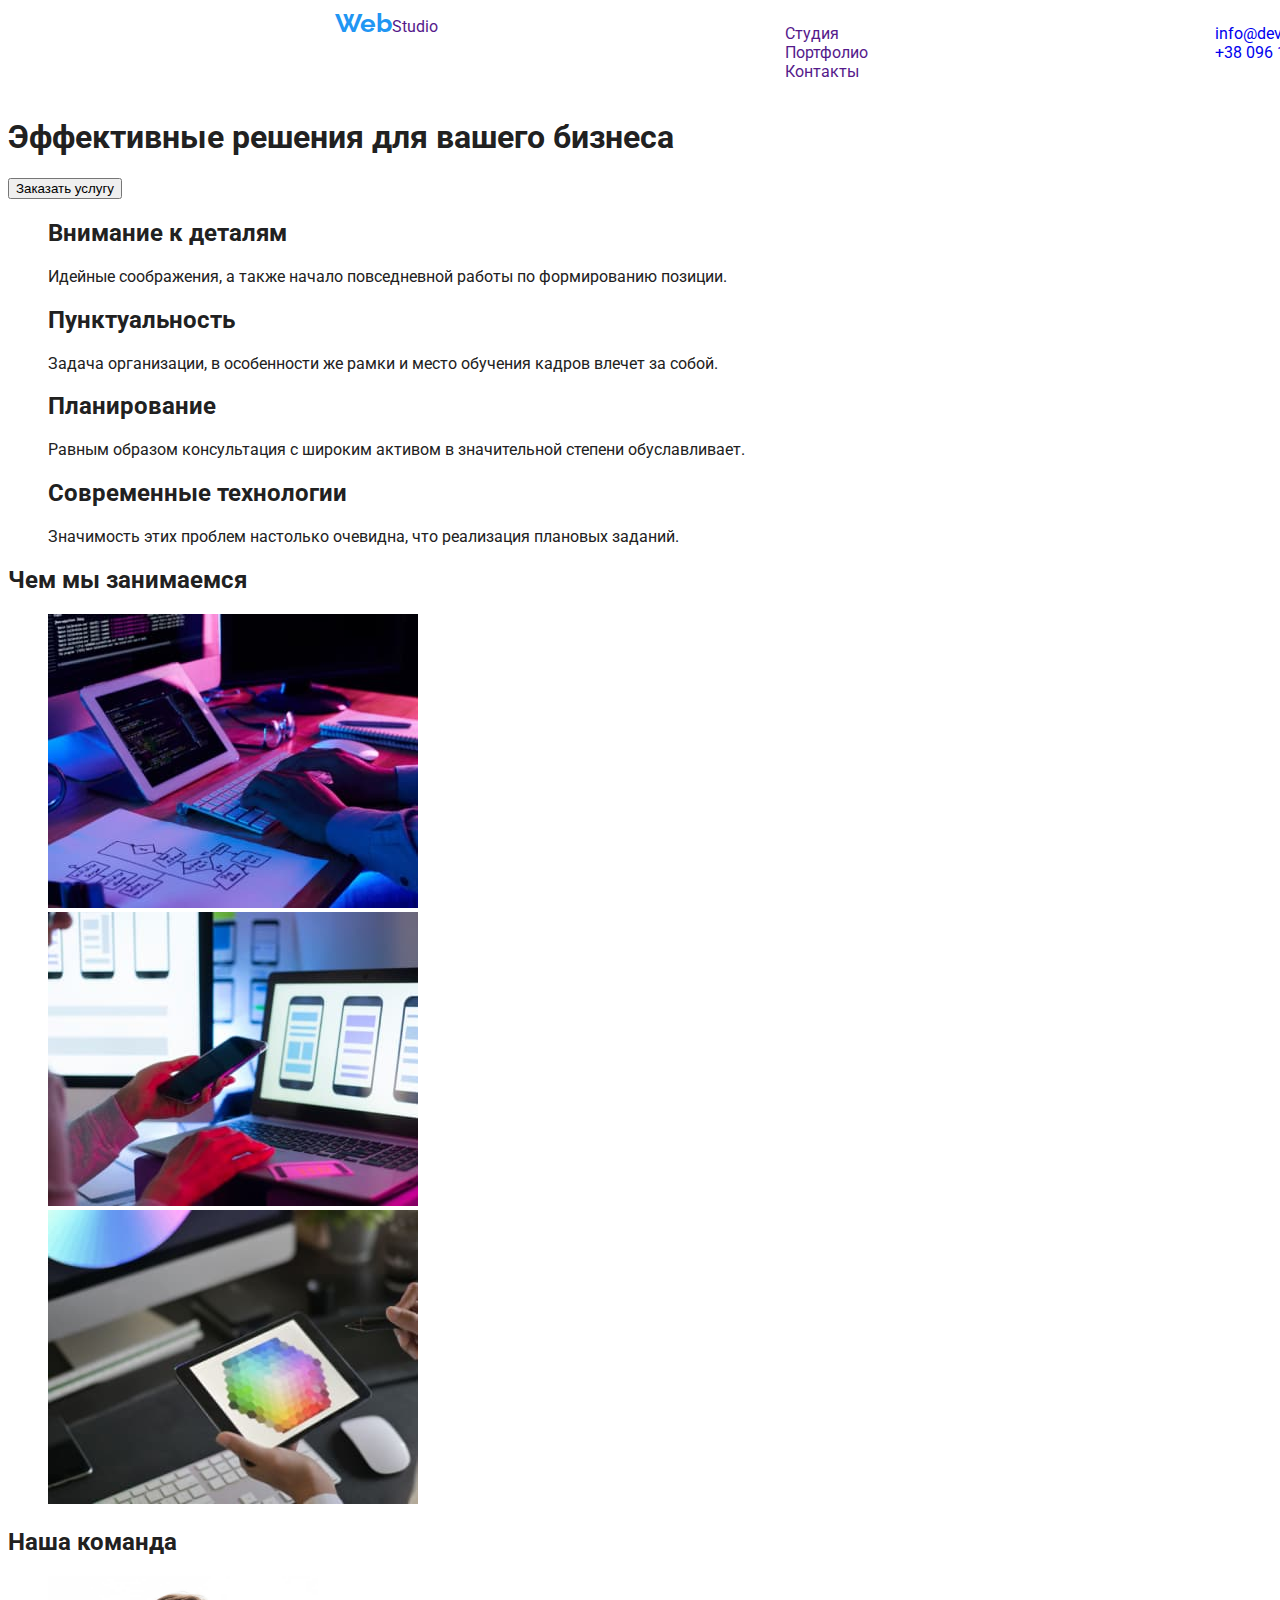
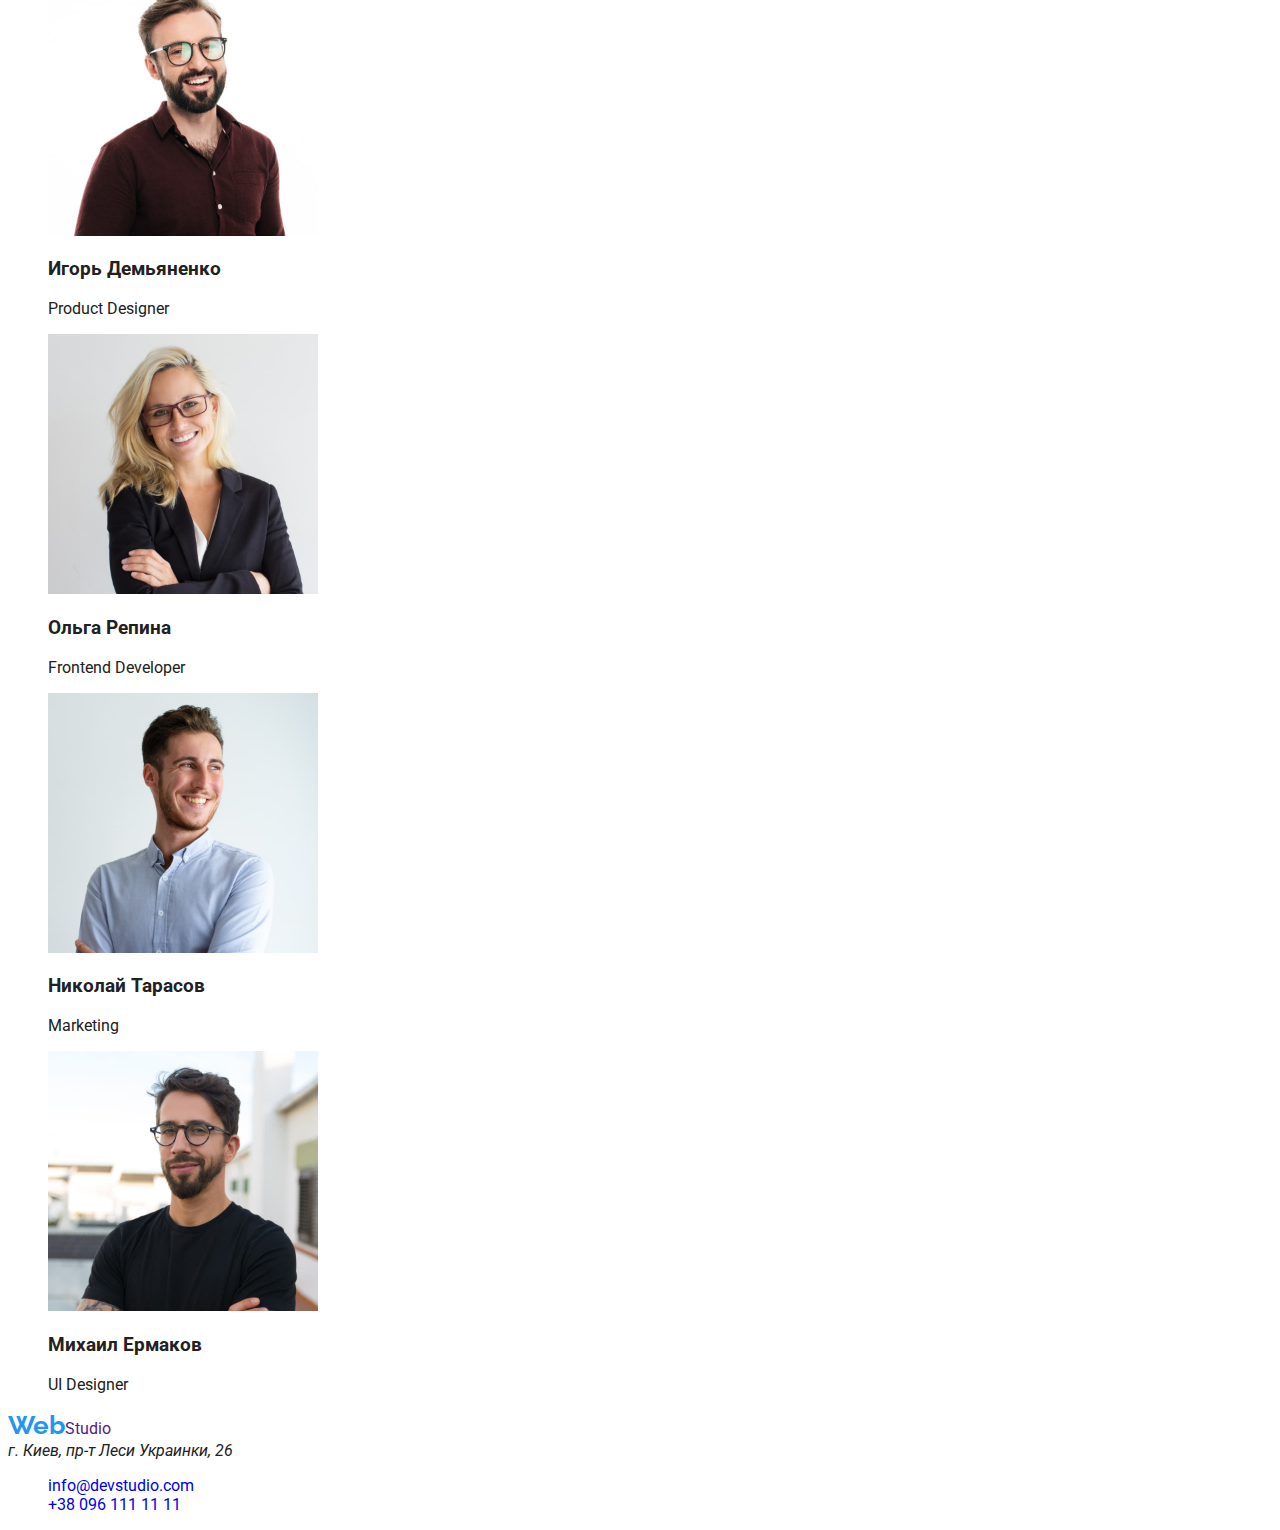
==== index.html @ 3cb08633 "Initial commit" ====
<!DOCTYPE html>
<html lang="ru">
  <head>
    <meta charset="UTF-8" />
    <meta http-equiv="X-UA-Compatible" content="IE=edge" />
    <meta name="viewport" content="width=device-width, initial-scale=1.0" />
    <title>Студія</title>
    <link rel="stylesheet" href="./styles/styles.css" />
    <link rel="preconnect" href="https://fonts.googleapis.com" />
    <link rel="preconnect" href="https://fonts.gstatic.com" crossorigin />
    <link
      href="https://fonts.googleapis.com/css2?family=Raleway:wght@700&family=Roboto:wght@400;500;700;900&display=swap"
      rel="stylesheet"
    />
  </head>
  <body>
    <!-- header-section -->
    <header class="header">
      <a href="" class="link"
        ><span class="logo">Web</span><span class="logo-header">Studio</span></a
      >
      <nav class="nav">
        <ul class="list">
          <li class="item">
            <a href="" class="link">Студия</a>
          </li>
          <li class="item">
            <a href="" class="link">Портфолио</a>
          </li>
          <li class="item">
            <a href="" class="link">Контакты</a>
          </li>
        </ul>
      </nav>
      <ul class="list">
        <li>
          <a href="mailto:info@devstudio.com" class="link"
            >info@devstudio.com</a
          >
        </li>
        <li>
          <a href="tel:+380961111111" class="link">+38 096 111 11 11</a>
        </li>
      </ul>
    </header>
    <!-- main-section -->
    <main>
      <!-- hero-section -->
      <section>
        <h1 class="hero title">Эффективные решения для вашего бизнеса</h1>
        <button type="button" class="hero btn">Заказать услугу</button>
      </section>
      <!-- galery-section -->
      <section class="gallery">
        <ul class="list">
          <li>
            <h2 class="title">Внимание к деталям</h2>
            <p class="text">
              Идейные соображения, а также начало повседневной работы по
              формированию позиции.
            </p>
          </li>
          <li>
            <h2 class="title">Пунктуальность</h2>
            <p class="text">
              Задача организации, в особенности же рамки и место обучения кадров
              влечет за собой.
            </p>
          </li>
          <li>
            <h2 class="title">Планирование</h2>
            <p class="text">
              Равным образом консультация с широким активом в значительной
              степени обуславливает.
            </p>
          </li>
          <li>
            <h2 class="title">Современные технологии</h2>
            <p class="text">
              Значимость этих проблем настолько очевидна, что реализация
              плановых заданий.
            </p>
          </li>
        </ul>
      </section>
      <!-- work-section -->
      <section class="work">
        <h2 class="title">Чем мы занимаемся</h2>
        <ul class="list">
          <li class="item">
            <img src="./images/box1.jpg" alt="desktop" width="370" />
          </li>
          <li class="item">
            <img src="./images/box2.jpg" alt="phone" width="370" />
          </li>
          <li class="item">
            <img src="./images/box3.jpg" alt="tablet" width="370" />
          </li>
        </ul>
      </section>
      <!-- teams-section -->
      <section class="teams">
        <h2>Наша команда</h2>
        <ul class="list">
          <li>
            <img src="./images/img1.jpg" alt="user-image" width="270" />
            <h3 class="user">Игорь Демьяненко</h3>
            <p class="position">Product Designer</p>
          </li>
          <li>
            <img src="./images/img2.jpg" alt="user-image" width="270" />
            <h3 class="user">Ольга Репина</h3>
            <p class="position">Frontend Developer</p>
          </li>
          <li>
            <img src="./images/img3.jpg" alt="user-image" width="270" />
            <h3 class="user">Николай Тарасов</h3>
            <p class="position">Marketing</p>
          </li>
          <li>
            <img src="./images/img4.jpg" alt="user-image" width="270" />
            <h3 class="user">Михаил Ермаков</h3>
            <p class="position">UI Designer</p>
          </li>
        </ul>
      </section>
    </main>
    <!-- footer-section -->
    <footer class="footer">
      <a href="" class="link"
        ><span class="logo">Web</span><span class="logo-footer">Studio</span></a
      >
      <address class="address">г. Киев, пр-т Леси Украинки, 26</address>
      <ul class="list">
        <li class="item">
          <a href="mailto:info@devstudio.com" class="link"
            >info@devstudio.com</a
          >
        </li>
        <li class="item">
          <a href="tel:+380961111111" class="link">+38 096 111 11 11</a>
        </li>
      </ul>
    </footer>
  </body>
</html>
---- styles/styles.css ----
:root {
  --primal-text: #212121;
  --logo-text: #2196f3;
  --logo-header: #000000;
  --logo-footer: #ffffff;
  --slave-text: #757575;
}
body {
  color: var(--primal-text);
  background-color: var(--logo-footer);
  font-family: roboto, sans-serif;
  /* width: 1640px;
  height: 2349px;
  margin-left: auto;
  margin-right: auto;
  padding-let: 20px;
  padding-righft: 20px;
  padding-right: 20px; */
}
.header {
  margin-left: auto;
  margin-right: auto;
  /* text-align: center; */
  width: 1640px;
  padding-left: 20px;
  padding-right: 20px;
  display: flex;
  justify-content: space-evenly;
}

.header {
  /* outline: 2px solid #000000; */
}

.list {
  list-style: none;
  /* margin: 0;
  padding: 0; */
}
.link {
  text-decoration: none;
}
.logo {
  color: var(--logo-text);
  font-family: raleway, sans-serif;
  font-size: 26px;
  font-weight: 700;
  line-height: 1.2;
}
.logo-head {
  color: var(--logo-header);
  font-family: raleway, sans-serif;
  font-size: 26px;
  font-weight: 700;
  line-height: 1.4;
}
.logo-foter {
  /* color: var(--logo-footer); */
  font-family: raleway, sans-serif;
  font-size: 26px;
  font-weight: 700;
  line-height: 1.4;
}
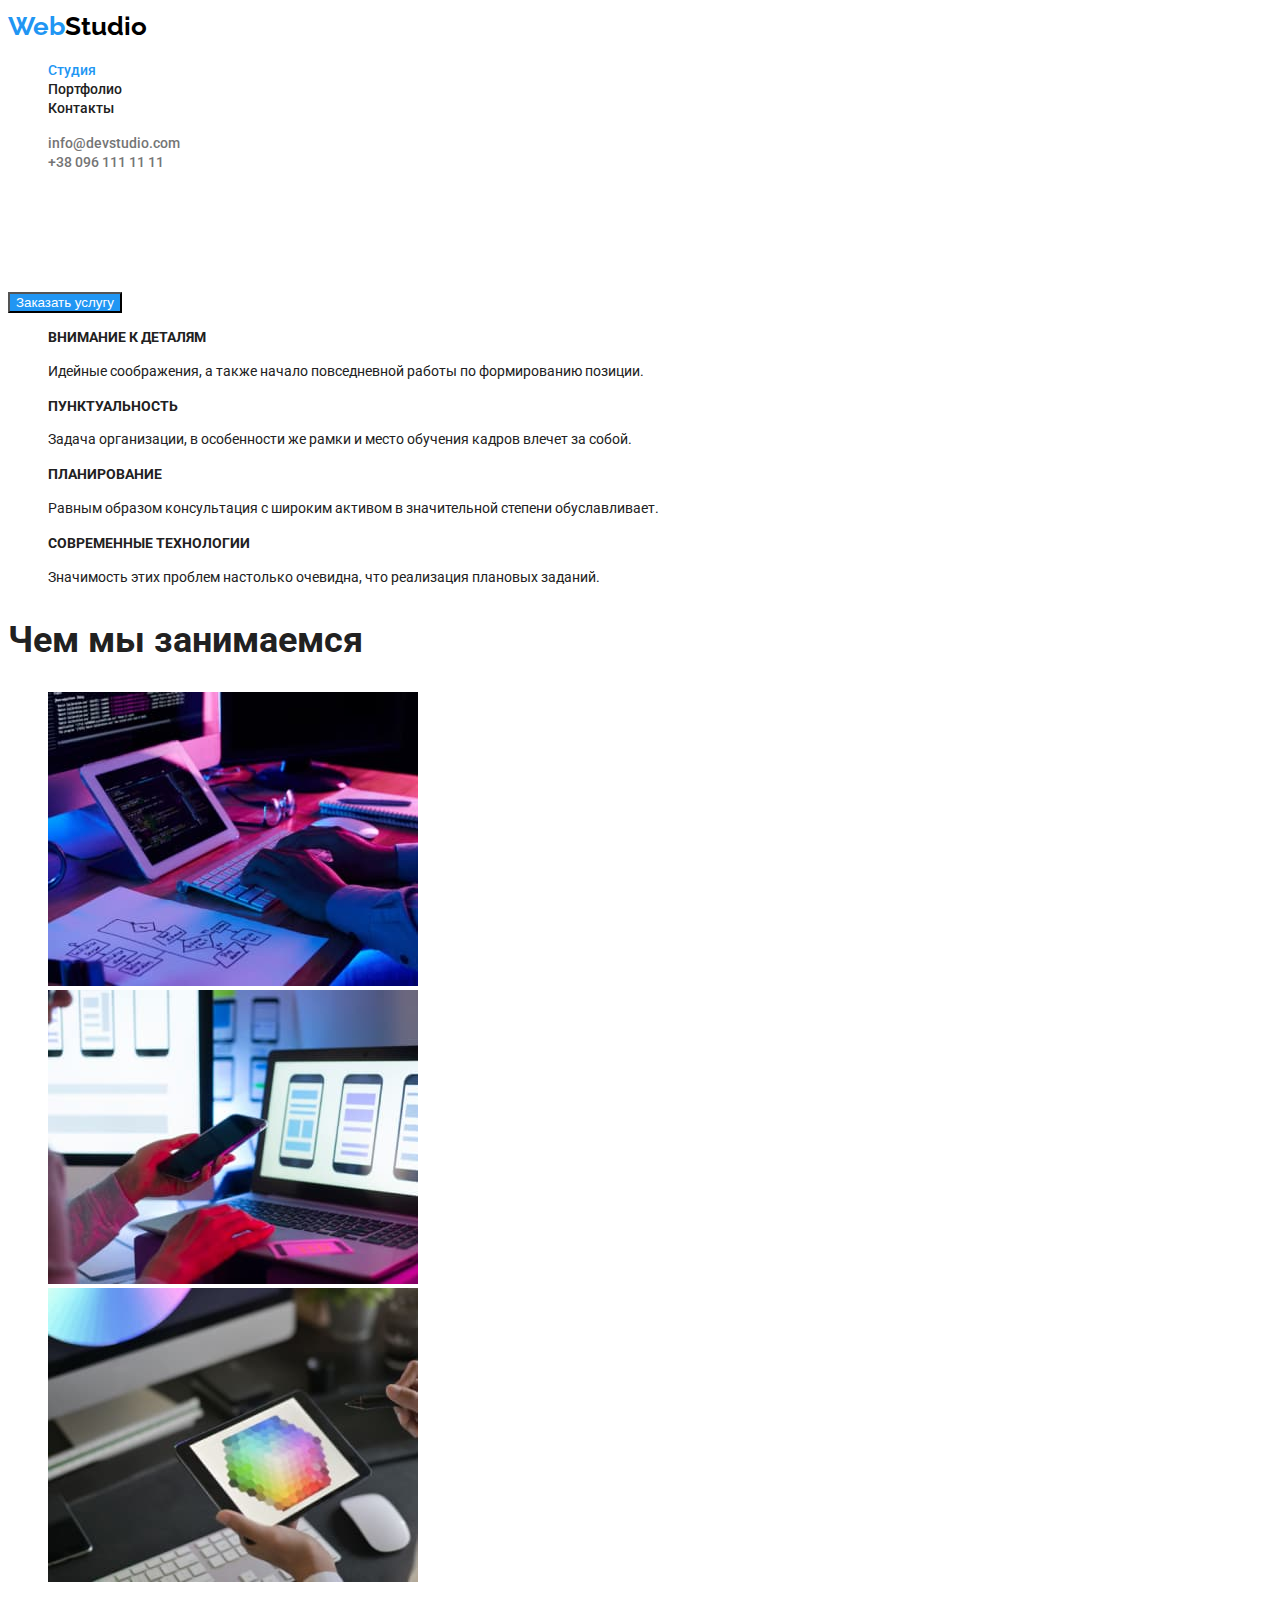
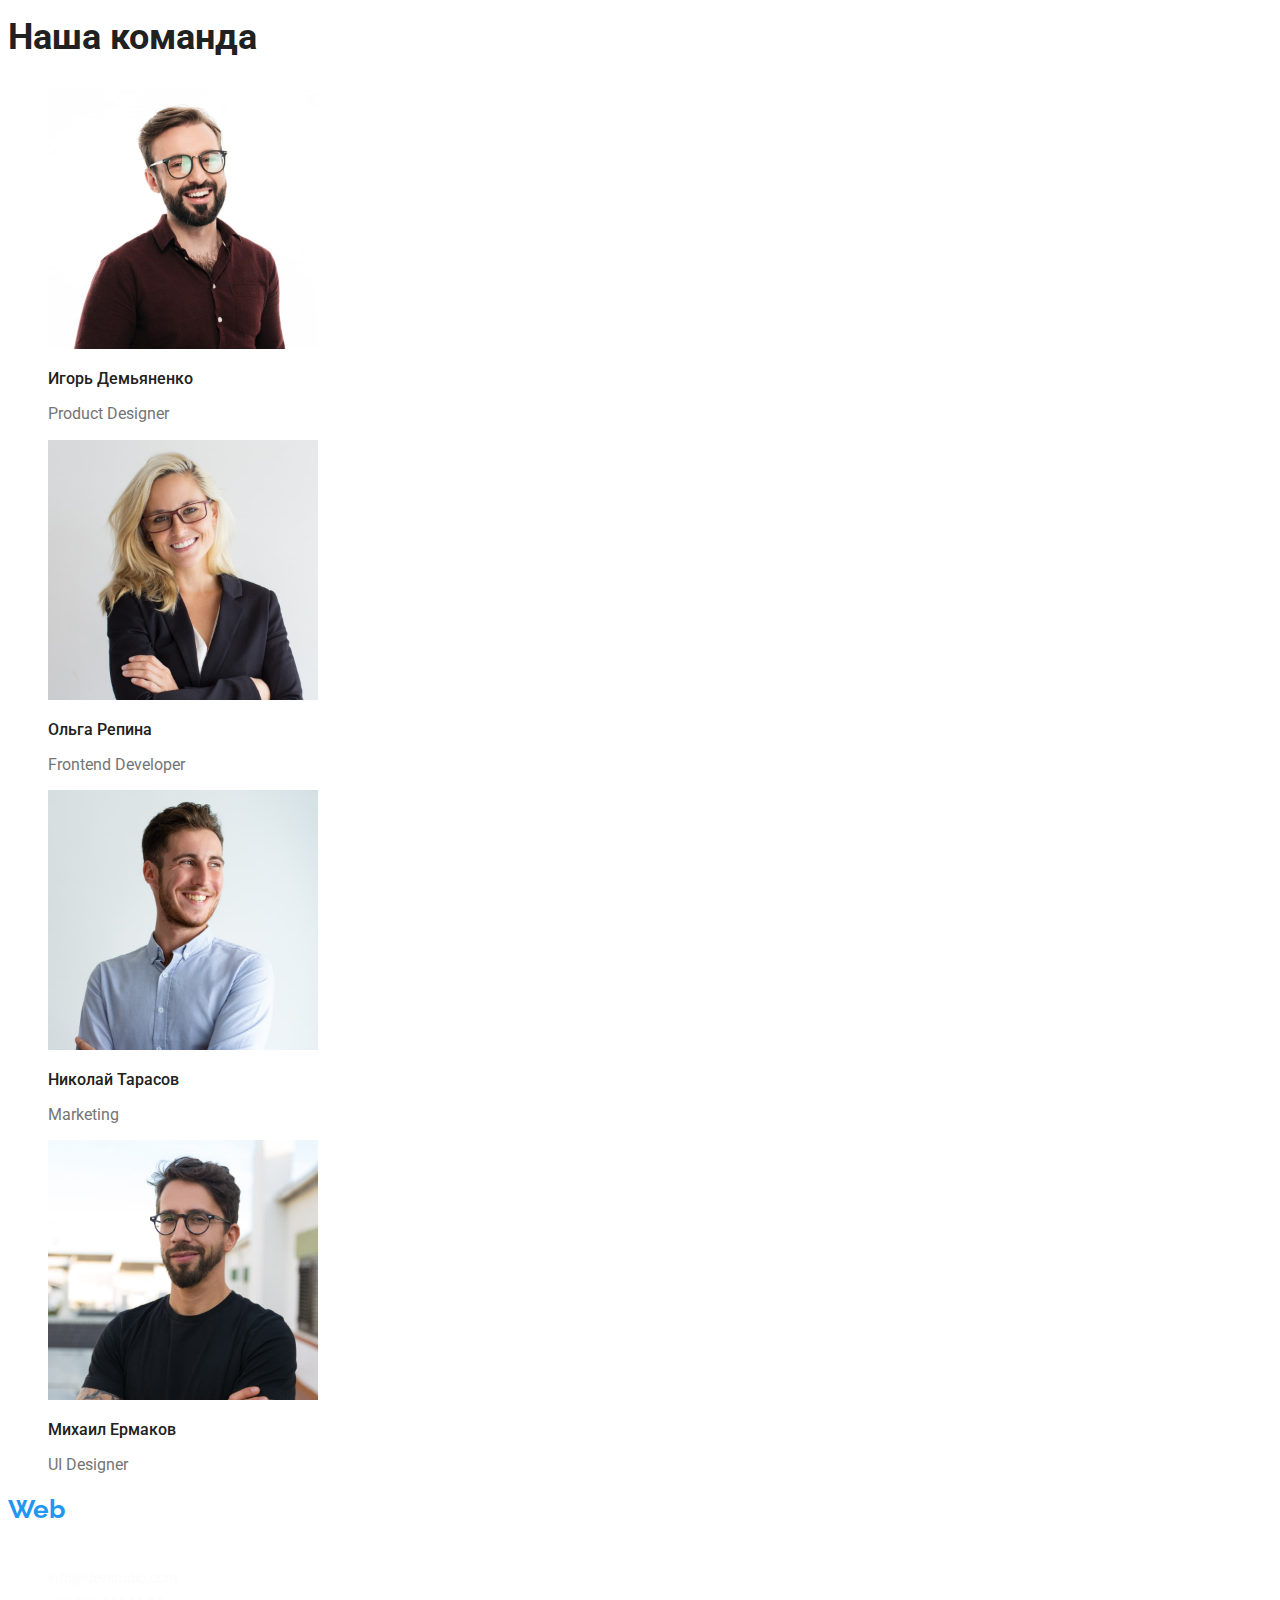
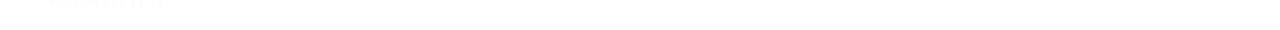
==== commit 7c819c1f: "Rozmitka class" ====
--- a/index.html
+++ b/index.html
@@ -6,8 +6,6 @@
     <meta name="viewport" content="width=device-width, initial-scale=1.0" />
     <title>Студія</title>
     <link rel="stylesheet" href="./styles/styles.css" />
-    <link rel="preconnect" href="https://fonts.googleapis.com" />
-    <link rel="preconnect" href="https://fonts.gstatic.com" crossorigin />
     <link
       href="https://fonts.googleapis.com/css2?family=Raleway:wght@700&family=Roboto:wght@400;500;700;900&display=swap"
       rel="stylesheet"
@@ -16,67 +14,70 @@
   <body>
     <!-- header-section -->
     <header class="header">
-      <a href="" class="link"
-        ><span class="logo">Web</span><span class="logo-header">Studio</span></a
+      <a class="link logo-link" href="./index.html"
+        >Web<span class="logo-header">Studio</span></a
       >
       <nav class="nav">
-        <ul class="list">
-          <li class="item">
-            <a href="" class="link">Студия</a>
+        <ul class="list nav-list">
+          <li class="nav-item">
+            <a class="link nav-link" href="./index.html">
+              <span class="nav-title">Студия</span></a
+            >
           </li>
-          <li class="item">
-            <a href="" class="link">Портфолио</a>
+          <li class="nav-item">
+            <a class="link nav-link" href="./portfolio.html">Портфолио</a>
           </li>
-          <li class="item">
-            <a href="" class="link">Контакты</a>
+          <li class="nav-item">
+            <a class="link nav-link" href="">Контакты</a>
           </li>
         </ul>
       </nav>
-      <ul class="list">
-        <li>
-          <a href="mailto:info@devstudio.com" class="link"
+      <ul class="list header-list">
+        <li class="header-item">
+          <a class="link header-contacts" href="mailto:info@devstudio.com"
             >info@devstudio.com</a
           >
         </li>
-        <li>
-          <a href="tel:+380961111111" class="link">+38 096 111 11 11</a>
+        <li class="header-item">
+          <a class="link header-contacts" href="tel:+380961111111"
+            >+38 096 111 11 11</a
+          >
         </li>
       </ul>
     </header>
-    <!-- main-section -->
     <main>
       <!-- hero-section -->
-      <section>
-        <h1 class="hero title">Эффективные решения для вашего бизнеса</h1>
-        <button type="button" class="hero btn">Заказать услугу</button>
+      <section class="hero">
+        <h1 class="hero-title">Эффективные решения для вашего бизнеса</h1>
+        <button class="hero-btn" type="button">Заказать услугу</button>
       </section>
-      <!-- galery-section -->
+      <!-- gallery-section -->
       <section class="gallery">
-        <ul class="list">
-          <li>
-            <h2 class="title">Внимание к деталям</h2>
-            <p class="text">
+        <ul class="list gallery-list">
+          <li class="gallery-item">
+            <h2 class="gallery-title">Внимание к деталям</h2>
+            <p class="gallery-desc">
               Идейные соображения, а также начало повседневной работы по
               формированию позиции.
             </p>
           </li>
-          <li>
-            <h2 class="title">Пунктуальность</h2>
-            <p class="text">
+          <li class="gallery-item">
+            <h2 class="gallery-title">Пунктуальность</h2>
+            <p class="gallery-desc">
               Задача организации, в особенности же рамки и место обучения кадров
               влечет за собой.
             </p>
           </li>
-          <li>
-            <h2 class="title">Планирование</h2>
-            <p class="text">
+          <li class="gallery-item">
+            <h2 class="gallery-title">Планирование</h2>
+            <p class="gallery-desc">
               Равным образом консультация с широким активом в значительной
               степени обуславливает.
             </p>
           </li>
-          <li>
-            <h2 class="title">Современные технологии</h2>
-            <p class="text">
+          <li class="gallery-item">
+            <h2 class="gallery-title">Современные технологии</h2>
+            <p class="gallery-desc">
               Значимость этих проблем настолько очевидна, что реализация
               плановых заданий.
             </p>
@@ -85,60 +86,97 @@
       </section>
       <!-- work-section -->
       <section class="work">
-        <h2 class="title">Чем мы занимаемся</h2>
-        <ul class="list">
-          <li class="item">
-            <img src="./images/box1.jpg" alt="desktop" width="370" />
+        <h2 class="work-title">Чем мы занимаемся</h2>
+        <ul class="list work-list">
+          <li class="work-item">
+            <img
+              class="work-img"
+              src="./images/studio/box1.jpg"
+              alt="desktop"
+              width="370"
+            />
           </li>
-          <li class="item">
-            <img src="./images/box2.jpg" alt="phone" width="370" />
+          <li class="work-item">
+            <img
+              class="work-img"
+              src="./images/studio/box2.jpg"
+              alt="phone"
+              width="370"
+            />
           </li>
-          <li class="item">
-            <img src="./images/box3.jpg" alt="tablet" width="370" />
+          <li class="work-item">
+            <img
+              class="work-img"
+              src="./images/studio/box3.jpg"
+              alt="tablet"
+              width="370"
+            />
           </li>
         </ul>
       </section>
       <!-- teams-section -->
       <section class="teams">
-        <h2>Наша команда</h2>
-        <ul class="list">
-          <li>
-            <img src="./images/img1.jpg" alt="user-image" width="270" />
-            <h3 class="user">Игорь Демьяненко</h3>
-            <p class="position">Product Designer</p>
+        <h2 class="teams-title">Наша команда</h2>
+        <ul class="list teams-list">
+          <li class="teams-item">
+            <img
+              class="teams-img"
+              src="./images/studio/img1.jpg"
+              alt="user-image"
+              width="270"
+            />
+            <h3 class="teams-user">Игорь Демьяненко</h3>
+            <p class="teams-position">Product Designer</p>
           </li>
-          <li>
-            <img src="./images/img2.jpg" alt="user-image" width="270" />
-            <h3 class="user">Ольга Репина</h3>
-            <p class="position">Frontend Developer</p>
+          <li class="teams-item">
+            <img
+              class="teams-img"
+              src="./images/studio/img2.jpg"
+              alt="user-image"
+              width="270"
+            />
+            <h3 class="teams-user">Ольга Репина</h3>
+            <p class="teams-position">Frontend Developer</p>
           </li>
-          <li>
-            <img src="./images/img3.jpg" alt="user-image" width="270" />
-            <h3 class="user">Николай Тарасов</h3>
-            <p class="position">Marketing</p>
+          <li class="teams-item">
+            <img
+              class="teams-img"
+              src="./images/studio/img3.jpg"
+              alt="user-image"
+              width="270"
+            />
+            <h3 class="teams-user">Николай Тарасов</h3>
+            <p class="teams-position">Marketing</p>
           </li>
-          <li>
-            <img src="./images/img4.jpg" alt="user-image" width="270" />
-            <h3 class="user">Михаил Ермаков</h3>
-            <p class="position">UI Designer</p>
+          <li class="teams-item">
+            <img
+              class="teams-img"
+              src="./images/studio/img4.jpg"
+              alt="user-image"
+              width="270"
+            />
+            <h3 class="teams-user">Михаил Ермаков</h3>
+            <p class="teams-position">UI Designer</p>
           </li>
         </ul>
       </section>
     </main>
     <!-- footer-section -->
     <footer class="footer">
-      <a href="" class="link"
-        ><span class="logo">Web</span><span class="logo-footer">Studio</span></a
+      <a class="link logo-link" href="./index.html"
+        >Web<span class="logo-footer">Studio</span></a
       >
-      <address class="address">г. Киев, пр-т Леси Украинки, 26</address>
-      <ul class="list">
-        <li class="item">
-          <a href="mailto:info@devstudio.com" class="link"
+      <address class="footer-address">г. Киев, пр-т Леси Украинки, 26</address>
+      <ul class="list footer-list">
+        <li class="footer-item">
+          <a class="link footer-link" href="mailto:info@devstudio.com"
             >info@devstudio.com</a
           >
         </li>
-        <li class="item">
-          <a href="tel:+380961111111" class="link">+38 096 111 11 11</a>
+        <li class="footer-item">
+          <a class="link footer-link" href="tel:+380961111111"
+            >+38 096 111 11 11</a
+          >
         </li>
       </ul>
     </footer>
--- a/styles/styles.css
+++ b/styles/styles.css
@@ -9,55 +9,174 @@
   color: var(--primal-text);
   background-color: var(--logo-footer);
   font-family: roboto, sans-serif;
-  /* width: 1640px;
-  height: 2349px;
-  margin-left: auto;
-  margin-right: auto;
-  padding-let: 20px;
-  padding-righft: 20px;
-  padding-right: 20px; */
 }
-.header {
-  margin-left: auto;
-  margin-right: auto;
-  /* text-align: center; */
-  width: 1640px;
-  padding-left: 20px;
-  padding-right: 20px;
-  display: flex;
-  justify-content: space-evenly;
-}
-
-.header {
-  /* outline: 2px solid #000000; */
-}
-
 .list {
   list-style: none;
-  /* margin: 0;
-  padding: 0; */
 }
 .link {
   text-decoration: none;
 }
-.logo {
+/* /======================/
+header-section
+/======================/ */
+.logo-link {
   color: var(--logo-text);
   font-family: raleway, sans-serif;
   font-size: 26px;
   font-weight: 700;
   line-height: 1.2;
 }
-.logo-head {
+.logo-header {
   color: var(--logo-header);
   font-family: raleway, sans-serif;
   font-size: 26px;
   font-weight: 700;
   line-height: 1.4;
 }
-.logo-foter {
-  /* color: var(--logo-footer); */
+.nav-title {
+  color: var(--logo-text);
+}
+.nav-link {
+  color: var(--primal-text);
+  font-size: 14px;
+  font-weight: 500;
+  line-height: 1.2;
+}
+.nav-list {
+  list-style: none;
+}
+.nav-list :hover,
+.nav-list :focus {
+  color: var(--logo-text);
+}
+.header-contacts {
+  color: var(--slave-text);
+  font-size: 14px;
+  font-weight: 500;
+  line-height: 1.2;
+}
+.header-list :hover,
+.header-list :focus {
+  color: var(--logo-text);
+}
+/* /======================/
+hero-section
+/======================/ */
+.hero-title {
+  color: var(--logo-footer);
+  font-size: 44px;
+  font-weight: 900;
+  line-height: 1.4;
+  text-transform: uppercase;
+}
+.hero-btn {
+  cursor: pointer;
+  color: var(--logo-footer);
+  background-color: var(--logo-text);
+}
+.hero-btn:hover,
+.hero-btn:active {
+  background-color: #188ce8;
+}
+/* ======================
+gallery-section
+====================== */
+.gallery-title {
+  font-size: 14px;
+  font-weight: 700;
+  line-height: 1.2;
+  text-transform: uppercase;
+}
+.gallery-desc {
+  font-size: 14px;
+  font-weight: 400;
+  line-height: 1.7;
+}
+/* ======================
+work-section
+====================== */
+.work-title {
+  font-size: 36px;
+  font-weight: 700;
+  line-height: 1.2;
+}
+/* ======================
+teams-section
+====================== */
+.teams-title {
+  font-size: 36px;
+  font-weight: 700;
+  line-height: 1.2;
+}
+.teams-user {
+  font-size: 16px;
+  font-weight: 500;
+  line-height: 1.2;
+}
+.teams-position {
+  font-size: 16px;
+  font-weight: 400;
+  line-height: 1.2;
+  color: var(--slave-text);
+}
+/* ======================
+footer-section
+====================== */
+.logo-footer {
+  color: var(--logo-footer);
   font-family: raleway, sans-serif;
   font-size: 26px;
   font-weight: 700;
   line-height: 1.4;
 }
+.footer-address {
+  font-size: 14px;
+  font-weight: 400;
+  line-height: 1.7;
+  font-style: normal;
+  color: var(--logo-footer);
+}
+.footer-link {
+  font-size: 14px;
+  font-weight: 400;
+  line-height: 1.7;
+  color: rgba(250, 250, 250, 0.6);
+}
+.footer-list :hover,
+.footer-list :focus {
+  color: var(--logo-text);
+}
+/* ======================
+2 pages
+====================== */
+
+/* ======================
+portfolio-section
+====================== */
+
+.portfolio-btn {
+  cursor: pointer;
+  background-color: #f5f4fa;
+  font-size: 16px;
+  font-weight: 500;
+  line-height: 1.6;
+}
+.portfolio-btn:hover,
+.portfolio-btn:focus {
+  color: var(--logo-footer);
+  background-color: var(--logo-text);
+}
+.portfolio-title {
+  font-size: 18px;
+  font-weight: 700;
+  line-height: 2;
+}
+.portfolio-desc {
+  color: var(--slave-text);
+  font-size: 16px;
+  font-weight: 400;
+  line-height: 1.9;
+}
+/* ======================
+
+====================== */
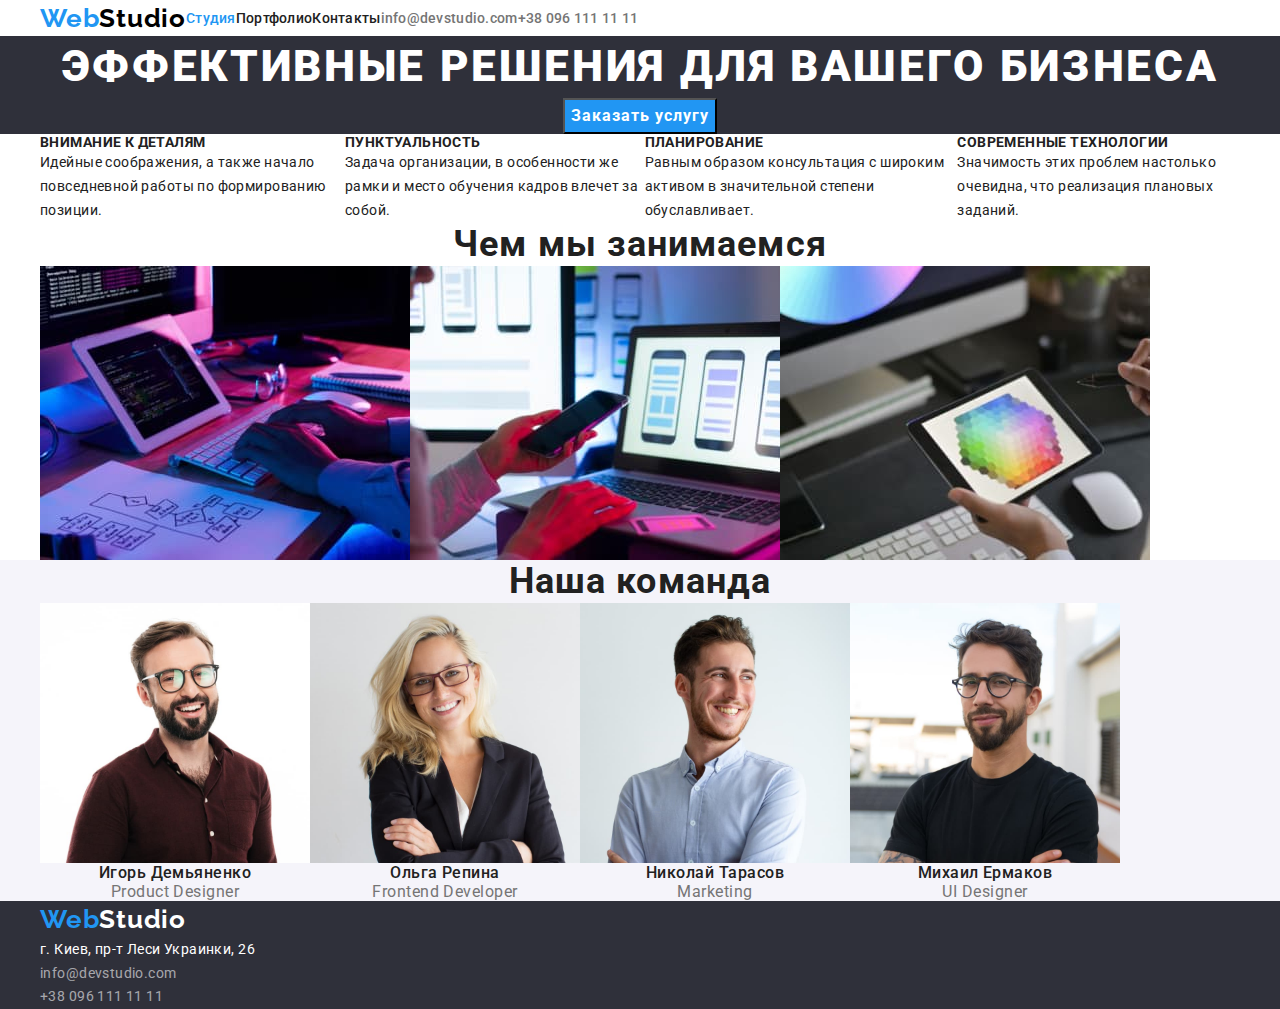
==== commit c83f8de5: "roztanovka" ====
--- a/index.html
+++ b/index.html
@@ -5,180 +5,195 @@
     <meta http-equiv="X-UA-Compatible" content="IE=edge" />
     <meta name="viewport" content="width=device-width, initial-scale=1.0" />
     <title>Студія</title>
-    <link rel="stylesheet" href="./styles/styles.css" />
     <link
       href="https://fonts.googleapis.com/css2?family=Raleway:wght@700&family=Roboto:wght@400;500;700;900&display=swap"
       rel="stylesheet"
     />
+    <link rel="stylesheet" href="./styles/modern-normalize.css" />
+    <link rel="stylesheet" href="./styles/styles.css" />
   </head>
   <body>
     <!-- header-section -->
     <header class="header">
-      <a class="link logo-link" href="./index.html"
-        >Web<span class="logo-header">Studio</span></a
-      >
-      <nav class="nav">
-        <ul class="list nav-list">
-          <li class="nav-item">
-            <a class="link nav-link" href="./index.html">
-              <span class="nav-title">Студия</span></a
+      <div class="header container">
+        <a class="link logo-link" href="./index.html"
+          >Web<span class="logo-header">Studio</span></a
+        >
+        <nav class="nav">
+          <ul class="list nav-list">
+            <li class="nav-item">
+              <a class="link nav-link" href="./index.html">
+                <span class="nav-title">Студия</span></a
+              >
+            </li>
+            <li class="nav-item">
+              <a class="link nav-link" href="./portfolio.html">Портфолио</a>
+            </li>
+            <li class="nav-item">
+              <a class="link nav-link" href="">Контакты</a>
+            </li>
+          </ul>
+        </nav>
+        <ul class="list header-list">
+          <li class="header-item">
+            <a class="link header-contacts" href="mailto:info@devstudio.com"
+              >info@devstudio.com</a
             >
           </li>
-          <li class="nav-item">
-            <a class="link nav-link" href="./portfolio.html">Портфолио</a>
-          </li>
-          <li class="nav-item">
-            <a class="link nav-link" href="">Контакты</a>
+          <li class="header-item">
+            <a class="link header-contacts" href="tel:+380961111111"
+              >+38 096 111 11 11</a
+            >
           </li>
         </ul>
-      </nav>
-      <ul class="list header-list">
-        <li class="header-item">
-          <a class="link header-contacts" href="mailto:info@devstudio.com"
-            >info@devstudio.com</a
-          >
-        </li>
-        <li class="header-item">
-          <a class="link header-contacts" href="tel:+380961111111"
-            >+38 096 111 11 11</a
-          >
-        </li>
-      </ul>
+      </div>
     </header>
     <main>
       <!-- hero-section -->
       <section class="hero">
-        <h1 class="hero-title">Эффективные решения для вашего бизнеса</h1>
-        <button class="hero-btn" type="button">Заказать услугу</button>
+        <div class="hero container">
+          <h1 class="hero-title">Эффективные решения для вашего бизнеса</h1>
+          <button class="hero-btn" type="button">Заказать услугу</button>
+        </div>
       </section>
       <!-- gallery-section -->
       <section class="gallery">
-        <ul class="list gallery-list">
-          <li class="gallery-item">
-            <h2 class="gallery-title">Внимание к деталям</h2>
-            <p class="gallery-desc">
-              Идейные соображения, а также начало повседневной работы по
-              формированию позиции.
-            </p>
-          </li>
-          <li class="gallery-item">
-            <h2 class="gallery-title">Пунктуальность</h2>
-            <p class="gallery-desc">
-              Задача организации, в особенности же рамки и место обучения кадров
-              влечет за собой.
-            </p>
-          </li>
-          <li class="gallery-item">
-            <h2 class="gallery-title">Планирование</h2>
-            <p class="gallery-desc">
-              Равным образом консультация с широким активом в значительной
-              степени обуславливает.
-            </p>
-          </li>
-          <li class="gallery-item">
-            <h2 class="gallery-title">Современные технологии</h2>
-            <p class="gallery-desc">
-              Значимость этих проблем настолько очевидна, что реализация
-              плановых заданий.
-            </p>
-          </li>
-        </ul>
+        <div class="gallery container">
+          <ul class="list gallery-list">
+            <li class="gallery-item">
+              <h2 class="gallery-title">Внимание к деталям</h2>
+              <p class="gallery-desc">
+                Идейные соображения, а также начало повседневной работы по
+                формированию позиции.
+              </p>
+            </li>
+            <li class="gallery-item">
+              <h2 class="gallery-title">Пунктуальность</h2>
+              <p class="gallery-desc">
+                Задача организации, в особенности же рамки и место обучения
+                кадров влечет за собой.
+              </p>
+            </li>
+            <li class="gallery-item">
+              <h2 class="gallery-title">Планирование</h2>
+              <p class="gallery-desc">
+                Равным образом консультация с широким активом в значительной
+                степени обуславливает.
+              </p>
+            </li>
+            <li class="gallery-item">
+              <h2 class="gallery-title">Современные технологии</h2>
+              <p class="gallery-desc">
+                Значимость этих проблем настолько очевидна, что реализация
+                плановых заданий.
+              </p>
+            </li>
+          </ul>
+        </div>
       </section>
       <!-- work-section -->
       <section class="work">
-        <h2 class="work-title">Чем мы занимаемся</h2>
-        <ul class="list work-list">
-          <li class="work-item">
-            <img
-              class="work-img"
-              src="./images/studio/box1.jpg"
-              alt="desktop"
-              width="370"
-            />
-          </li>
-          <li class="work-item">
-            <img
-              class="work-img"
-              src="./images/studio/box2.jpg"
-              alt="phone"
-              width="370"
-            />
-          </li>
-          <li class="work-item">
-            <img
-              class="work-img"
-              src="./images/studio/box3.jpg"
-              alt="tablet"
-              width="370"
-            />
-          </li>
-        </ul>
+        <div class="work container">
+          <h2 class="work-title">Чем мы занимаемся</h2>
+          <ul class="list work-list">
+            <li class="work-item">
+              <img
+                class="work-img"
+                src="./images/studio/box1.jpg"
+                alt="desktop"
+                width="370"
+              />
+            </li>
+            <li class="work-item">
+              <img
+                class="work-img"
+                src="./images/studio/box2.jpg"
+                alt="phone"
+                width="370"
+              />
+            </li>
+            <li class="work-item">
+              <img
+                class="work-img"
+                src="./images/studio/box3.jpg"
+                alt="tablet"
+                width="370"
+              />
+            </li>
+          </ul>
+        </div>
       </section>
       <!-- teams-section -->
       <section class="teams">
-        <h2 class="teams-title">Наша команда</h2>
-        <ul class="list teams-list">
-          <li class="teams-item">
-            <img
-              class="teams-img"
-              src="./images/studio/img1.jpg"
-              alt="user-image"
-              width="270"
-            />
-            <h3 class="teams-user">Игорь Демьяненко</h3>
-            <p class="teams-position">Product Designer</p>
-          </li>
-          <li class="teams-item">
-            <img
-              class="teams-img"
-              src="./images/studio/img2.jpg"
-              alt="user-image"
-              width="270"
-            />
-            <h3 class="teams-user">Ольга Репина</h3>
-            <p class="teams-position">Frontend Developer</p>
-          </li>
-          <li class="teams-item">
-            <img
-              class="teams-img"
-              src="./images/studio/img3.jpg"
-              alt="user-image"
-              width="270"
-            />
-            <h3 class="teams-user">Николай Тарасов</h3>
-            <p class="teams-position">Marketing</p>
-          </li>
-          <li class="teams-item">
-            <img
-              class="teams-img"
-              src="./images/studio/img4.jpg"
-              alt="user-image"
-              width="270"
-            />
-            <h3 class="teams-user">Михаил Ермаков</h3>
-            <p class="teams-position">UI Designer</p>
-          </li>
-        </ul>
+        <div class="teams container">
+          <h2 class="teams-title">Наша команда</h2>
+          <ul class="list teams-list">
+            <li class="teams-item">
+              <img
+                class="teams-img"
+                src="./images/studio/img1.jpg"
+                alt="user-image"
+                width="270"
+              />
+              <h3 class="teams-user">Игорь Демьяненко</h3>
+              <p class="teams-position">Product Designer</p>
+            </li>
+            <li class="teams-item">
+              <img
+                class="teams-img"
+                src="./images/studio/img2.jpg"
+                alt="user-image"
+                width="270"
+              />
+              <h3 class="teams-user">Ольга Репина</h3>
+              <p class="teams-position">Frontend Developer</p>
+            </li>
+            <li class="teams-item">
+              <img
+                class="teams-img"
+                src="./images/studio/img3.jpg"
+                alt="user-image"
+                width="270"
+              />
+              <h3 class="teams-user">Николай Тарасов</h3>
+              <p class="teams-position">Marketing</p>
+            </li>
+            <li class="teams-item">
+              <img
+                class="teams-img"
+                src="./images/studio/img4.jpg"
+                alt="user-image"
+                width="270"
+              />
+              <h3 class="teams-user">Михаил Ермаков</h3>
+              <p class="teams-position">UI Designer</p>
+            </li>
+          </ul>
+        </div>
       </section>
     </main>
     <!-- footer-section -->
     <footer class="footer">
-      <a class="link logo-link" href="./index.html"
-        >Web<span class="logo-footer">Studio</span></a
-      >
-      <address class="footer-address">г. Киев, пр-т Леси Украинки, 26</address>
-      <ul class="list footer-list">
-        <li class="footer-item">
-          <a class="link footer-link" href="mailto:info@devstudio.com"
-            >info@devstudio.com</a
-          >
-        </li>
-        <li class="footer-item">
-          <a class="link footer-link" href="tel:+380961111111"
-            >+38 096 111 11 11</a
-          >
-        </li>
-      </ul>
+      <div class="footer container">
+        <a class="link logo-link" href="./index.html"
+          >Web<span class="logo-footer">Studio</span></a
+        >
+        <address class="footer-address">
+          г. Киев, пр-т Леси Украинки, 26
+        </address>
+        <ul class="list footer-list">
+          <li class="footer-item">
+            <a class="link footer-link" href="mailto:info@devstudio.com"
+              >info@devstudio.com</a
+            >
+          </li>
+          <li class="footer-item">
+            <a class="link footer-link" href="tel:+380961111111"
+              >+38 096 111 11 11</a
+            >
+          </li>
+        </ul>
+      </div>
     </footer>
   </body>
 </html>
--- a/styles/styles.css
+++ b/styles/styles.css
@@ -7,43 +7,68 @@
 }
 body {
   color: var(--primal-text);
-  background-color: var(--logo-footer);
-  font-family: roboto, sans-serif;
+  font-family: Roboto, sans-serif;
+}
+h1,
+h2,
+h3,
+p,
+ul {
+  padding: 0;
+  margin: 0;
+}
+.work-img,
+.teams-img,
+.portfolio-img {
+  display: block;
 }
 .list {
   list-style: none;
 }
 .link {
   text-decoration: none;
+}
+.container {
+  margin: auto;
+  width: 1200px;
 }
 /* /======================/
 header-section
 /======================/ */
+.header.container {
+  display: flex;
+  align-items: center;
+}
 .logo-link {
   color: var(--logo-text);
-  font-family: raleway, sans-serif;
+  font-family: Raleway, sans-serif;
+  font-weight: 700;
   font-size: 26px;
-  font-weight: 700;
-  line-height: 1.2;
+  line-height: 1.2;
+  letter-spacing: 0.03em;
 }
 .logo-header {
   color: var(--logo-header);
-  font-family: raleway, sans-serif;
+  font-family: Raleway, sans-serif;
+  font-weight: 700;
   font-size: 26px;
-  font-weight: 700;
   line-height: 1.4;
-}
+  letter-spacing: 0.03em;
+}
+
 .nav-title {
   color: var(--logo-text);
 }
 .nav-link {
   color: var(--primal-text);
-  font-size: 14px;
-  font-weight: 500;
-  line-height: 1.2;
+  font-weight: 500;
+  font-size: 14px;
+  line-height: 1.2;
+  letter-spacing: 0.02em;
 }
 .nav-list {
   list-style: none;
+  display: flex;
 }
 .nav-list :hover,
 .nav-list :focus {
@@ -51,9 +76,13 @@
 }
 .header-contacts {
   color: var(--slave-text);
-  font-size: 14px;
-  font-weight: 500;
-  line-height: 1.2;
+  font-weight: 500;
+  font-size: 14px;
+  line-height: 1.2;
+  letter-spacing: 0.02em;
+}
+.header-list {
+  display: flex;
 }
 .header-list :hover,
 .header-list :focus {
@@ -62,17 +91,29 @@
 /* /======================/
 hero-section
 /======================/ */
+.hero {
+  background-color: #2f303a;
+}
 .hero-title {
   color: var(--logo-footer);
+  font-weight: 900;
   font-size: 44px;
-  font-weight: 900;
   line-height: 1.4;
+  letter-spacing: 0.06em;
   text-transform: uppercase;
+  text-align: center;
 }
 .hero-btn {
+  font-family: Roboto;
+  font-size: 16px;
+  font-weight: 700;
+  line-height: 1.9;
+  letter-spacing: 0.06em;
   cursor: pointer;
   color: var(--logo-footer);
   background-color: var(--logo-text);
+  display: block;
+  margin: auto;
 }
 .hero-btn:hover,
 .hero-btn:active {
@@ -81,65 +122,96 @@
 /* ======================
 gallery-section
 ====================== */
+.gallery-list {
+  display: flex;
+}
 .gallery-title {
-  font-size: 14px;
-  font-weight: 700;
-  line-height: 1.2;
+  font-weight: 700;
+  font-size: 14px;
+  line-height: 1.2;
+  letter-spacing: 0.03em;
   text-transform: uppercase;
 }
 .gallery-desc {
-  font-size: 14px;
-  font-weight: 400;
+  font-weight: 400;
+  font-size: 14px;
   line-height: 1.7;
+  letter-spacing: 0.03em;
 }
 /* ======================
 work-section
 ====================== */
+.work-list {
+  display: flex;
+}
 .work-title {
+  font-weight: 700;
   font-size: 36px;
-  font-weight: 700;
-  line-height: 1.2;
+  line-height: 1.2;
+  letter-spacing: 0.03em;
+  text-align: center;
 }
 /* ======================
 teams-section
 ====================== */
+.teams {
+  background-color: #f5f4fa;
+}
+.teams-list {
+  display: flex;
+}
 .teams-title {
+  font-weight: 700;
   font-size: 36px;
-  font-weight: 700;
-  line-height: 1.2;
+  line-height: 1.2;
+  letter-spacing: 0.03em;
+  text-align: center;
 }
 .teams-user {
-  font-size: 16px;
-  font-weight: 500;
-  line-height: 1.2;
+  font-weight: 500;
+  font-size: 16px;
+  line-height: 1.2;
+  letter-spacing: 0.03em;
+  text-align: center;
 }
 .teams-position {
-  font-size: 16px;
-  font-weight: 400;
-  line-height: 1.2;
+  font-weight: 400;
+  font-size: 16px;
+  line-height: 1.2;
+  letter-spacing: 0.03em;
   color: var(--slave-text);
+  text-align: center;
+}
+.teams-img {
+  background-color: var(--logo-footer);
 }
 /* ======================
 footer-section
 ====================== */
+.footer {
+  background-color: #2f303a;
+}
 .logo-footer {
   color: var(--logo-footer);
   font-family: raleway, sans-serif;
+  font-weight: 700;
   font-size: 26px;
-  font-weight: 700;
   line-height: 1.4;
+  letter-spacing: 0.03em;
 }
 .footer-address {
-  font-size: 14px;
-  font-weight: 400;
+  font-weight: 400;
+  font-size: 14px;
   line-height: 1.7;
+  letter-spacing: 0.03em;
   font-style: normal;
   color: var(--logo-footer);
 }
 .footer-link {
-  font-size: 14px;
-  font-weight: 400;
+  font-weight: 400;
+  font-size: 14px;
   line-height: 1.7;
+  letter-spacing: 0.03em;
   color: rgba(250, 250, 250, 0.6);
 }
 .footer-list :hover,
@@ -157,26 +229,41 @@
 .portfolio-btn {
   cursor: pointer;
   background-color: #f5f4fa;
-  font-size: 16px;
-  font-weight: 500;
+  font-family: Roboto;
+  font-weight: 500;
+  font-size: 16px;
   line-height: 1.6;
+  letter-spacing: 0.03em;
+}
+.portfolio-btn.all {
+  color: var(--logo-footer);
+  background-color: var(--logo-text);
 }
 .portfolio-btn:hover,
 .portfolio-btn:focus {
   color: var(--logo-footer);
   background-color: var(--logo-text);
 }
+.portfolio-list-btn {
+  display: flex;
+  justify-content: center;
+}
 .portfolio-title {
+  font-weight: 700;
   font-size: 18px;
-  font-weight: 700;
   line-height: 2;
+  letter-spacing: 0.06em;
 }
 .portfolio-desc {
   color: var(--slave-text);
-  font-size: 16px;
-  font-weight: 400;
+  font-weight: 400;
+  font-size: 16px;
   line-height: 1.9;
-}
-/* ======================
-
-====================== */
+  letter-spacing: 0.03em;
+}
+.portfolio-img {
+  background-color: var(--logo-footer);
+}
+/* ======================
+
+====================== */
